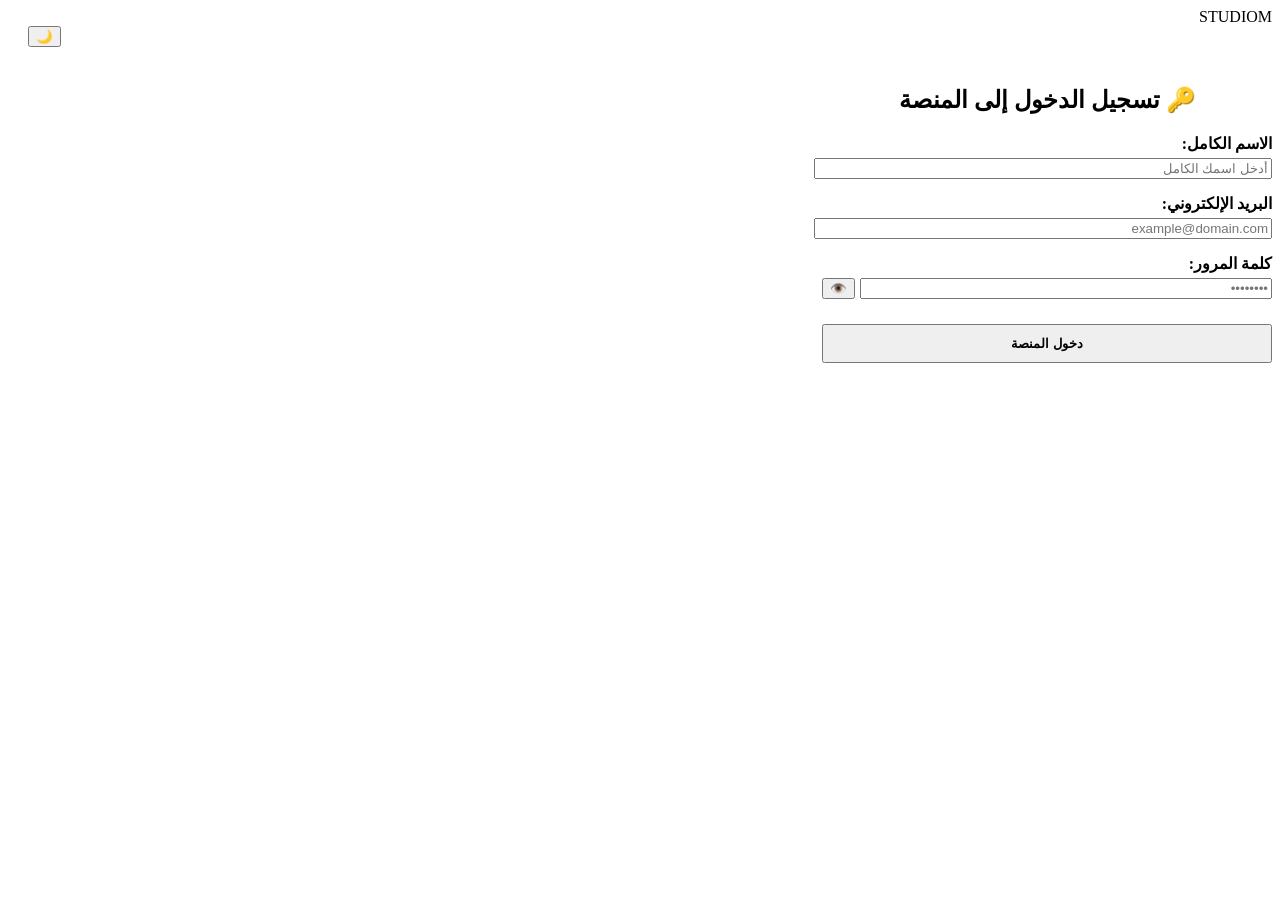
==== index.html @ f9190804 "Add files via upload" ====
<!DOCTYPE html>
<html lang="ar" dir="rtl">
<head>
    <meta charset="UTF-8">
    <meta name="viewport" content="width=device-width, initial-scale=1.0">
    <title>STUDIOM - تسجيل الدخول</title>
    <link rel="stylesheet" href="css/style.css">
</head>
<body>
    <header style="justify-content: center; position: relative;">
        <div class="logo">STUDIOM</div>
        <div class="header-controls" style="position: absolute; left: 20px;">
            <button class="btn-icon" onclick="toggleDarkMode()">🌙</button>
        </div>
    </header>

    <main class="container" style="max-width: 450px; margin-top: 60px;">
        <section class="card">
            <h2 style="text-align: center; margin-bottom: 20px;">🔑 تسجيل الدخول إلى المنصة</h2>
            <form onsubmit="handleLoginRedirect(event)" style="display: flex; flex-direction: column; gap: 15px;">
                <p id="form-error" style="color: var(--danger); font-size: 0.85rem; display: none; text-align: center; padding: 8px; background: rgba(255,0,0,0.1); border-radius: 5px;"></p>
                
                <div>
                    <label style="display: block; margin-bottom: 5px; font-weight: bold;">الاسم الكامل:</label>
                    <input type="text" id="login-name" class="form-control" placeholder="أدخل اسمك الكامل" style="width: 100%;" required>
                </div>

                <div>
                    <label style="display: block; margin-bottom: 5px; font-weight: bold;">البريد الإلكتروني:</label>
                    <input type="email" id="login-email" class="form-control" placeholder="example@domain.com" style="width: 100%;" required>
                </div>

                <div>
                    <label style="display: block; margin-bottom: 5px; font-weight: bold;">كلمة المرور:</label>
                    <div style="display: flex; gap: 5px;">
                        <input type="password" id="login-password" class="form-control" placeholder="••••••••" style="flex: 1;" required>
                        <button type="button" class="btn" onclick="togglePasswordVisibility()">👁️</button>
                    </div>
                </div>

                <button type="submit" class="btn" style="margin-top: 10px; width: 100%; font-weight: bold; padding: 10px;">دخول المنصة</button>
            </form>
        </section>
    </main>

    <script src="javascript/app.js"></script>
    <script>
        function handleLoginRedirect(e) {
            e.preventDefault();
            const nameElem = document.getElementById('login-name');
            const emailElem = document.getElementById('login-email');
            const passElem = document.getElementById('login-password');
            const err = document.getElementById('form-error');

            const name = nameElem.value.trim();
            const email = emailElem.value.trim();
            const pass = passElem.value.trim();

            if (!name || !email || !pass) {
                if (err) { err.textContent = 'يرجى ملء جميع الحقول المطلوبة.'; err.style.display = 'block'; }
                return;
            }

            if (!email.includes('@') || !email.includes('.')) {
                if (err) { err.textContent = 'يرجى إدخال بريد إلكتروني صحيح.'; err.style.display = 'block'; }
                return;
            }

            if (pass.length < 6) {
                if (err) { err.textContent = 'كلمة المرور يجب ألا تقل عن 6 أحرف.'; err.style.display = 'block'; }
                return;
            }

            // التوجيه التلقائي للصفحة الرئيسية بعد الانتهاء من التحقق
            window.location.href = 'home.html';
        }
    </script>
</body>
</html>
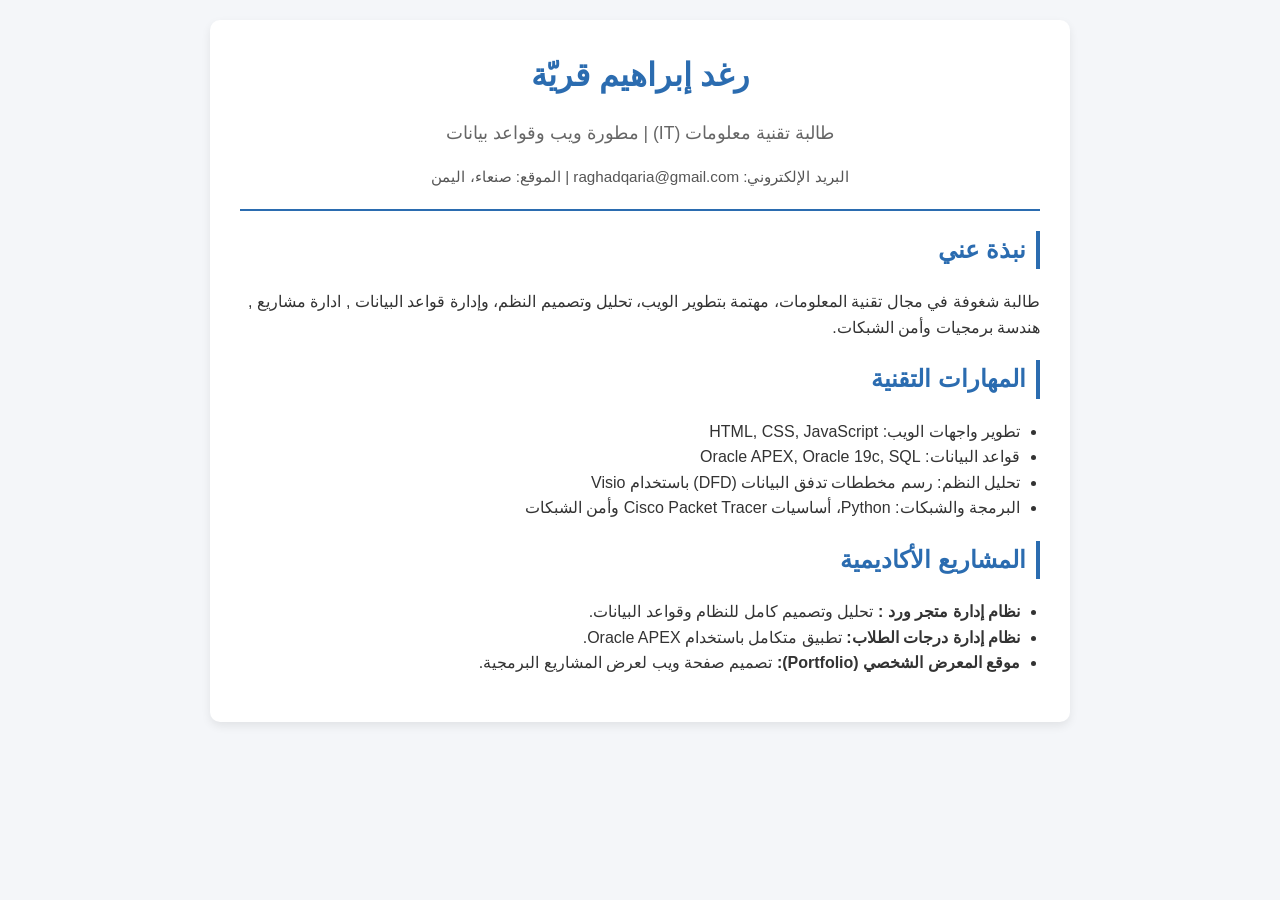
==== commit 6e705d59: "Add files via upload" ====
--- a/index.html
+++ b/index.html
@@ -3,77 +3,71 @@
 <head>
     <meta charset="UTF-8">
     <meta name="viewport" content="width=device-width, initial-scale=1.0">
-    <title>STUDIOM - تسجيل الدخول</title>
-    <link rel="stylesheet" href="css/style.css">
+    <title>السيرة الذاتية - رغد إبراهيم قريّة</title>
+    <style>
+        body {
+            font-family: 'Segoe UI', Tahoma, Geneva, Verdana, sans-serif;
+            background-color: #f4f6f9;
+            color: #333;
+            margin: 0;
+            padding: 20px;
+            line-height: 1.6;
+        }
+        .container {
+            max-width: 800px;
+            margin: 0 auto;
+            background: #fff;
+            padding: 30px;
+            border-radius: 10px;
+            box-shadow: 0 4px 10px rgba(0,0,0,0.08);
+        }
+        header {
+            text-align: center;
+            border-bottom: 2px solid #2b6cb0;
+            padding-bottom: 20px;
+            margin-bottom: 20px;
+        }
+        h1 { margin: 0; color: #2b6cb0; }
+        .subtitle { color: #666; font-size: 1.1em; }
+        h2 { color: #2b6cb0; border-right: 4px solid #2b6cb0; padding-right: 10px; }
+        ul { padding-right: 20px; }
+        .contact { margin-top: 10px; font-size: 0.95em; color: #555; }
+    </style>
 </head>
 <body>
-    <header style="justify-content: center; position: relative;">
-        <div class="logo">STUDIOM</div>
-        <div class="header-controls" style="position: absolute; left: 20px;">
-            <button class="btn-icon" onclick="toggleDarkMode()">🌙</button>
-        </div>
-    </header>
+    <div class="container">
+        <header>
+            <h1>رغد إبراهيم قريّة</h1>
+            <p class="subtitle">طالبة تقنية معلومات (IT) | مطورة ويب وقواعد بيانات</p>
+            <div class="contact">
+                البريد الإلكتروني: raghadqaria@gmail.com | الموقع: صنعاء، اليمن
+            </div>
+        </header>
 
-    <main class="container" style="max-width: 450px; margin-top: 60px;">
-        <section class="card">
-            <h2 style="text-align: center; margin-bottom: 20px;">🔑 تسجيل الدخول إلى المنصة</h2>
-            <form onsubmit="handleLoginRedirect(event)" style="display: flex; flex-direction: column; gap: 15px;">
-                <p id="form-error" style="color: var(--danger); font-size: 0.85rem; display: none; text-align: center; padding: 8px; background: rgba(255,0,0,0.1); border-radius: 5px;"></p>
-                
-                <div>
-                    <label style="display: block; margin-bottom: 5px; font-weight: bold;">الاسم الكامل:</label>
-                    <input type="text" id="login-name" class="form-control" placeholder="أدخل اسمك الكامل" style="width: 100%;" required>
-                </div>
+        <section>
+            <h2>نبذة عني</h2>
+            <p>طالبة شغوفة في مجال تقنية المعلومات، مهتمة بتطوير الويب، تحليل وتصميم النظم، وإدارة قواعد البيانات , ادارة مشاريع , هندسة برمجيات وأمن الشبكات.</p>
+        </section>
 
-                <div>
-                    <label style="display: block; margin-bottom: 5px; font-weight: bold;">البريد الإلكتروني:</label>
-                    <input type="email" id="login-email" class="form-control" placeholder="example@domain.com" style="width: 100%;" required>
-                </div>
+        <section>
+            <h2>المهارات التقنية</h2>
+            <ul>
+                <li>تطوير واجهات الويب: HTML, CSS, JavaScript</li>
+                <li>قواعد البيانات: Oracle APEX, Oracle 19c, SQL</li>
+                <li>تحليل النظم: رسم مخططات تدفق البيانات (DFD) باستخدام Visio</li>
+                <li>البرمجة والشبكات: Python، أساسيات Cisco Packet Tracer وأمن الشبكات</li>
+            </ul>
+        </section>
 
-                <div>
-                    <label style="display: block; margin-bottom: 5px; font-weight: bold;">كلمة المرور:</label>
-                    <div style="display: flex; gap: 5px;">
-                        <input type="password" id="login-password" class="form-control" placeholder="••••••••" style="flex: 1;" required>
-                        <button type="button" class="btn" onclick="togglePasswordVisibility()">👁️</button>
-                    </div>
-                </div>
+        <section>
+            <h2>المشاريع الأكاديمية</h2>
+            <ul>
+                <li><strong>نظام إدارة متجر ورد :</strong> تحليل وتصميم كامل للنظام وقواعد البيانات.</li>
+                <li><strong>نظام إدارة درجات الطلاب:</strong> تطبيق متكامل باستخدام Oracle APEX.</li>
+                <li><strong>موقع المعرض الشخصي (Portfolio):</strong> تصميم صفحة ويب لعرض المشاريع البرمجية.</li>
+            </ul>
+        </section>
+    </div>
+</body>
+</html>
 
-                <button type="submit" class="btn" style="margin-top: 10px; width: 100%; font-weight: bold; padding: 10px;">دخول المنصة</button>
-            </form>
-        </section>
-    </main>
-
-    <script src="javascript/app.js"></script>
-    <script>
-        function handleLoginRedirect(e) {
-            e.preventDefault();
-            const nameElem = document.getElementById('login-name');
-            const emailElem = document.getElementById('login-email');
-            const passElem = document.getElementById('login-password');
-            const err = document.getElementById('form-error');
-
-            const name = nameElem.value.trim();
-            const email = emailElem.value.trim();
-            const pass = passElem.value.trim();
-
-            if (!name || !email || !pass) {
-                if (err) { err.textContent = 'يرجى ملء جميع الحقول المطلوبة.'; err.style.display = 'block'; }
-                return;
-            }
-
-            if (!email.includes('@') || !email.includes('.')) {
-                if (err) { err.textContent = 'يرجى إدخال بريد إلكتروني صحيح.'; err.style.display = 'block'; }
-                return;
-            }
-
-            if (pass.length < 6) {
-                if (err) { err.textContent = 'كلمة المرور يجب ألا تقل عن 6 أحرف.'; err.style.display = 'block'; }
-                return;
-            }
-
-            // التوجيه التلقائي للصفحة الرئيسية بعد الانتهاء من التحقق
-            window.location.href = 'home.html';
-        }
-    </script>
-</body>
-</html>
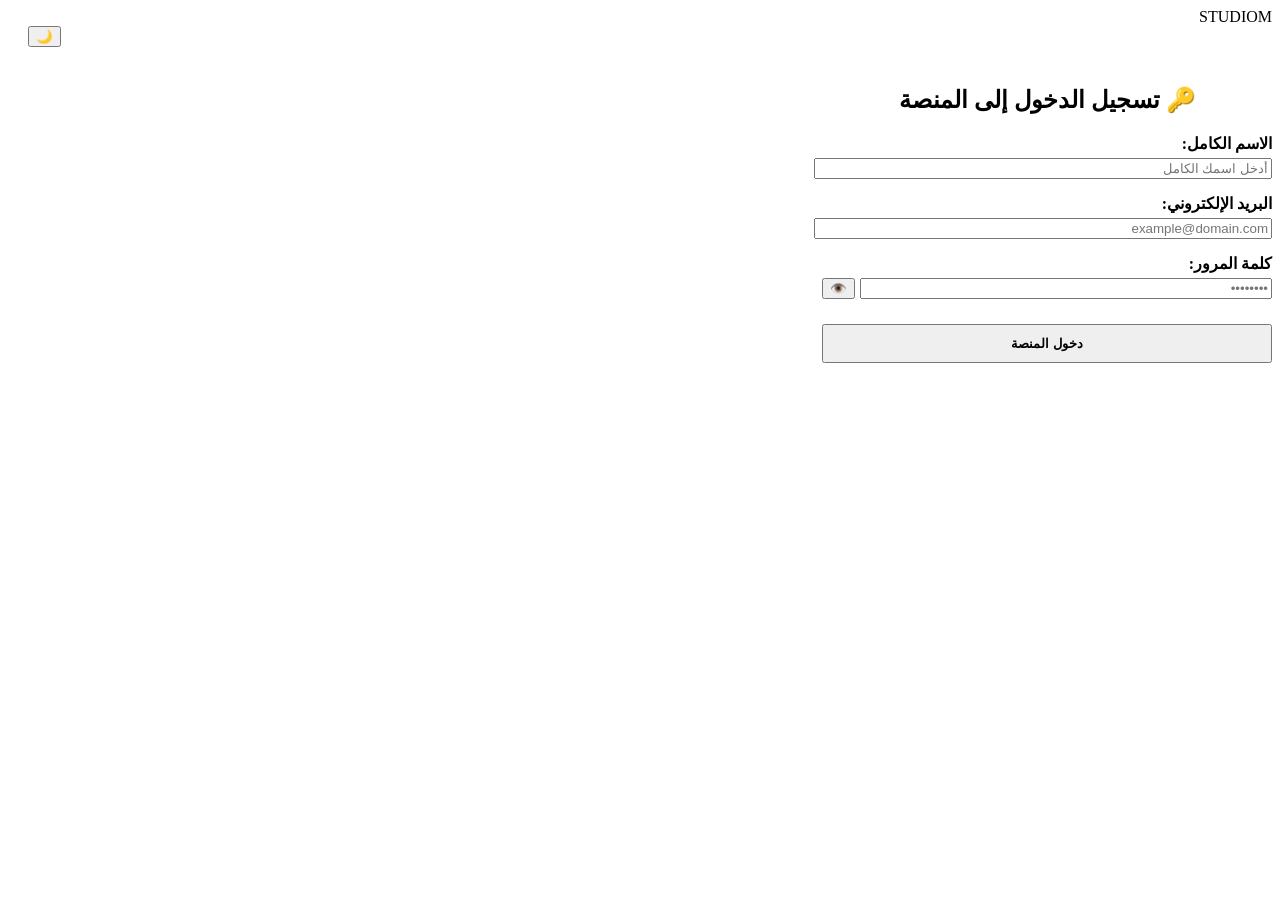
==== commit 33b3646d: "Add files via upload" ====
--- a/index.html
+++ b/index.html
@@ -3,71 +3,77 @@
 <head>
     <meta charset="UTF-8">
     <meta name="viewport" content="width=device-width, initial-scale=1.0">
-    <title>السيرة الذاتية - رغد إبراهيم قريّة</title>
-    <style>
-        body {
-            font-family: 'Segoe UI', Tahoma, Geneva, Verdana, sans-serif;
-            background-color: #f4f6f9;
-            color: #333;
-            margin: 0;
-            padding: 20px;
-            line-height: 1.6;
-        }
-        .container {
-            max-width: 800px;
-            margin: 0 auto;
-            background: #fff;
-            padding: 30px;
-            border-radius: 10px;
-            box-shadow: 0 4px 10px rgba(0,0,0,0.08);
-        }
-        header {
-            text-align: center;
-            border-bottom: 2px solid #2b6cb0;
-            padding-bottom: 20px;
-            margin-bottom: 20px;
-        }
-        h1 { margin: 0; color: #2b6cb0; }
-        .subtitle { color: #666; font-size: 1.1em; }
-        h2 { color: #2b6cb0; border-right: 4px solid #2b6cb0; padding-right: 10px; }
-        ul { padding-right: 20px; }
-        .contact { margin-top: 10px; font-size: 0.95em; color: #555; }
-    </style>
+    <title>STUDIOM - تسجيل الدخول</title>
+    <link rel="stylesheet" href="css/style.css">
 </head>
 <body>
-    <div class="container">
-        <header>
-            <h1>رغد إبراهيم قريّة</h1>
-            <p class="subtitle">طالبة تقنية معلومات (IT) | مطورة ويب وقواعد بيانات</p>
-            <div class="contact">
-                البريد الإلكتروني: raghadqaria@gmail.com | الموقع: صنعاء، اليمن
-            </div>
-        </header>
+    <header style="justify-content: center; position: relative;">
+        <div class="logo">STUDIOM</div>
+        <div class="header-controls" style="position: absolute; left: 20px;">
+            <button class="btn-icon" onclick="toggleDarkMode()">🌙</button>
+        </div>
+    </header>
 
-        <section>
-            <h2>نبذة عني</h2>
-            <p>طالبة شغوفة في مجال تقنية المعلومات، مهتمة بتطوير الويب، تحليل وتصميم النظم، وإدارة قواعد البيانات , ادارة مشاريع , هندسة برمجيات وأمن الشبكات.</p>
+    <main class="container" style="max-width: 450px; margin-top: 60px;">
+        <section class="card">
+            <h2 style="text-align: center; margin-bottom: 20px;">🔑 تسجيل الدخول إلى المنصة</h2>
+            <form onsubmit="handleLoginRedirect(event)" style="display: flex; flex-direction: column; gap: 15px;">
+                <p id="form-error" style="color: var(--danger); font-size: 0.85rem; display: none; text-align: center; padding: 8px; background: rgba(255,0,0,0.1); border-radius: 5px;"></p>
+                
+                <div>
+                    <label style="display: block; margin-bottom: 5px; font-weight: bold;">الاسم الكامل:</label>
+                    <input type="text" id="login-name" class="form-control" placeholder="أدخل اسمك الكامل" style="width: 100%;" required>
+                </div>
+
+                <div>
+                    <label style="display: block; margin-bottom: 5px; font-weight: bold;">البريد الإلكتروني:</label>
+                    <input type="email" id="login-email" class="form-control" placeholder="example@domain.com" style="width: 100%;" required>
+                </div>
+
+                <div>
+                    <label style="display: block; margin-bottom: 5px; font-weight: bold;">كلمة المرور:</label>
+                    <div style="display: flex; gap: 5px;">
+                        <input type="password" id="login-password" class="form-control" placeholder="••••••••" style="flex: 1;" required>
+                        <button type="button" class="btn" onclick="togglePasswordVisibility()">👁️</button>
+                    </div>
+                </div>
+
+                <button type="submit" class="btn" style="margin-top: 10px; width: 100%; font-weight: bold; padding: 10px;">دخول المنصة</button>
+            </form>
         </section>
+    </main>
 
-        <section>
-            <h2>المهارات التقنية</h2>
-            <ul>
-                <li>تطوير واجهات الويب: HTML, CSS, JavaScript</li>
-                <li>قواعد البيانات: Oracle APEX, Oracle 19c, SQL</li>
-                <li>تحليل النظم: رسم مخططات تدفق البيانات (DFD) باستخدام Visio</li>
-                <li>البرمجة والشبكات: Python، أساسيات Cisco Packet Tracer وأمن الشبكات</li>
-            </ul>
-        </section>
+    <script src="javascript/app.js"></script>
+    <script>
+        function handleLoginRedirect(e) {
+            e.preventDefault();
+            const nameElem = document.getElementById('login-name');
+            const emailElem = document.getElementById('login-email');
+            const passElem = document.getElementById('login-password');
+            const err = document.getElementById('form-error');
 
-        <section>
-            <h2>المشاريع الأكاديمية</h2>
-            <ul>
-                <li><strong>نظام إدارة متجر ورد :</strong> تحليل وتصميم كامل للنظام وقواعد البيانات.</li>
-                <li><strong>نظام إدارة درجات الطلاب:</strong> تطبيق متكامل باستخدام Oracle APEX.</li>
-                <li><strong>موقع المعرض الشخصي (Portfolio):</strong> تصميم صفحة ويب لعرض المشاريع البرمجية.</li>
-            </ul>
-        </section>
-    </div>
+            const name = nameElem.value.trim();
+            const email = emailElem.value.trim();
+            const pass = passElem.value.trim();
+
+            if (!name || !email || !pass) {
+                if (err) { err.textContent = 'يرجى ملء جميع الحقول المطلوبة.'; err.style.display = 'block'; }
+                return;
+            }
+
+            if (!email.includes('@') || !email.includes('.')) {
+                if (err) { err.textContent = 'يرجى إدخال بريد إلكتروني صحيح.'; err.style.display = 'block'; }
+                return;
+            }
+
+            if (pass.length < 6) {
+                if (err) { err.textContent = 'كلمة المرور يجب ألا تقل عن 6 أحرف.'; err.style.display = 'block'; }
+                return;
+            }
+
+            // التوجيه التلقائي للصفحة الرئيسية بعد الانتهاء من التحقق
+            window.location.href = 'home.html';
+        }
+    </script>
 </body>
-</html>
-
+</html>
